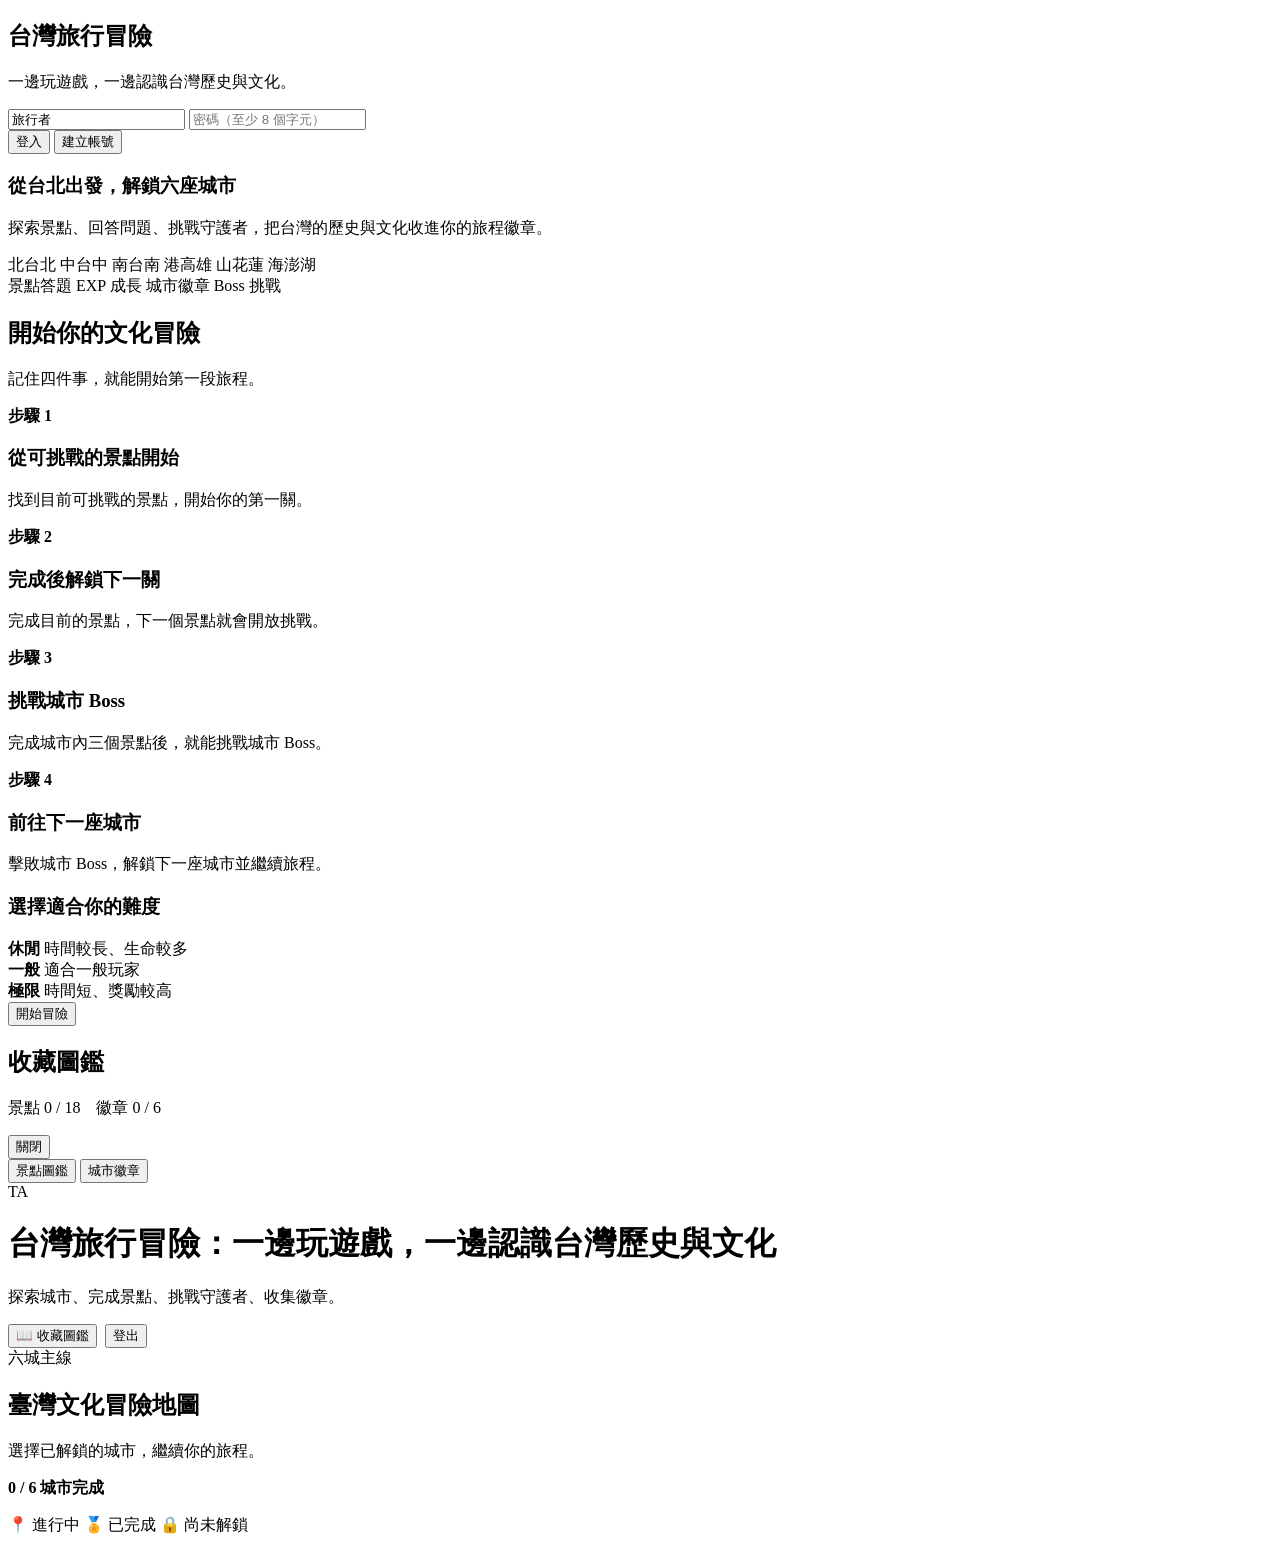
==== src/main/resources/static/index.html @ e1ce524d "新增澎湖三景點神秘挑戰與旅程結局" ====
<!doctype html>
<html lang="zh-Hant">
<head>
  <meta charset="utf-8" />
  <meta name="viewport" content="width=device-width, initial-scale=1" />
  <title>台灣旅行冒險：一邊玩遊戲，一邊認識台灣歷史與文化</title>
  <link rel="stylesheet" href="/css/base.css" />
  <link rel="stylesheet" href="/css/game.css" />
  <link rel="stylesheet" href="/css/components.css" />
</head>
<body>
  <div id="login" class="login">
    <div class="login-shell">
    <form class="login-card" id="loginForm">
      <h2>台灣旅行冒險</h2>
      <p>一邊玩遊戲，一邊認識台灣歷史與文化。</p>
      <input id="nameInput" minlength="3" maxlength="20" autocomplete="username" placeholder="玩家名稱" value="旅行者" />
      <input id="passwordInput" type="password" minlength="8" maxlength="72" autocomplete="current-password" placeholder="密碼（至少 8 個字元）" />
      <div class="error" id="loginError"></div>
      <button class="btn full" type="submit">登入</button>
      <button class="btn ghost full" id="registerBtn" type="button">建立帳號</button>
    </form>
    <aside class="login-banner" aria-label="台灣旅行冒險預覽">
      <div>
        <h3>從台北出發，解鎖六座城市</h3>
        <p>探索景點、回答問題、挑戰守護者，把台灣的歷史與文化收進你的旅程徽章。</p>
      </div>
      <div class="route-map" aria-hidden="true">
        <span class="route-node"><span class="route-dot">北</span>台北</span>
        <span class="route-node"><span class="route-dot">中</span>台中</span>
        <span class="route-node"><span class="route-dot">南</span>台南</span>
        <span class="route-node"><span class="route-dot">港</span>高雄</span>
        <span class="route-node"><span class="route-dot">山</span>花蓮</span>
        <span class="route-node"><span class="route-dot">海</span>澎湖</span>
      </div>
      <div class="login-tags" aria-hidden="true">
        <span class="login-tag">景點答題</span>
        <span class="login-tag">EXP 成長</span>
        <span class="login-tag">城市徽章</span>
        <span class="login-tag">Boss 挑戰</span>
      </div>
    </aside>
    </div>
  </div>

  <div id="tutorial" class="tutorial hidden" role="dialog" aria-modal="true" aria-labelledby="tutorialTitle">
    <div class="tutorial-card">
      <h2 id="tutorialTitle">開始你的文化冒險</h2>
      <p>記住四件事，就能開始第一段旅程。</p>
      <div class="tutorial-steps">
        <article class="tutorial-step">
          <strong>步驟 1</strong>
          <h3>從可挑戰的景點開始</h3>
          <p>找到目前可挑戰的景點，開始你的第一關。</p>
        </article>
        <article class="tutorial-step">
          <strong>步驟 2</strong>
          <h3>完成後解鎖下一關</h3>
          <p>完成目前的景點，下一個景點就會開放挑戰。</p>
        </article>
        <article class="tutorial-step">
          <strong>步驟 3</strong>
          <h3>挑戰城市 Boss</h3>
          <p>完成城市內三個景點後，就能挑戰城市 Boss。</p>
        </article>
        <article class="tutorial-step">
          <strong>步驟 4</strong>
          <h3>前往下一座城市</h3>
          <p>擊敗城市 Boss，解鎖下一座城市並繼續旅程。</p>
        </article>
      </div>
      <section class="tutorial-difficulties" aria-labelledby="tutorialDifficultyTitle">
        <h3 id="tutorialDifficultyTitle">選擇適合你的難度</h3>
        <div class="tutorial-difficulty-list">
          <div class="tutorial-difficulty">
            <strong>休閒</strong>
            <span>時間較長、生命較多</span>
          </div>
          <div class="tutorial-difficulty">
            <strong>一般</strong>
            <span>適合一般玩家</span>
          </div>
          <div class="tutorial-difficulty">
            <strong>極限</strong>
            <span>時間短、獎勵較高</span>
          </div>
        </div>
      </section>
      <button class="btn full" id="startAdventureBtn" type="button">開始冒險</button>
    </div>
  </div>

  <div id="resultModal" class="result-modal hidden" role="dialog" aria-modal="true" aria-live="polite">
    <div class="result-card" id="resultCard"></div>
  </div>

  <div id="finalEnding" class="final-ending hidden" role="dialog" aria-modal="true" aria-live="polite">
    <div class="final-card" id="finalEndingCard"></div>
  </div>

  <div id="collectionOverlay" class="collection-overlay hidden" role="dialog" aria-modal="true" aria-labelledby="collectionTitle">
    <div class="collection-panel">
      <div class="section-head">
        <div>
          <h2 id="collectionTitle">收藏圖鑑</h2>
          <p class="city-copy" id="collectionProgress">景點 0 / 18　徽章 0 / 6</p>
        </div>
        <button class="btn ghost" type="button" id="closeCollectionBtn">關閉</button>
      </div>
      <div class="collection-tabs">
        <button class="collection-tab active" type="button" data-collection-tab="landmarks">景點圖鑑</button>
        <button class="collection-tab" type="button" data-collection-tab="badges">城市徽章</button>
      </div>
      <div class="collection-layout">
        <div class="collection-grid" id="collectionGrid"></div>
        <div class="collection-detail" id="collectionDetail"></div>
      </div>
    </div>
  </div>

  <main class="app">
    <header class="topbar">
      <div class="brand">
        <div class="brand-mark">TA</div>
        <div>
          <h1>台灣旅行冒險：一邊玩遊戲，一邊認識台灣歷史與文化</h1>
          <p>探索城市、完成景點、挑戰守護者、收集徽章。</p>
        </div>
      </div>
      <div style="display:flex; gap:8px; flex-wrap:wrap">
        <button class="btn ghost" type="button" id="openCollectionBtn">📖 收藏圖鑑</button>
        <button class="btn ghost" type="button" id="logoutBtn">登出</button>
      </div>
    </header>

    <div class="home-grid">
      <div class="main-stack">
        <section id="player-summary"></section>
        <section id="journey-progress"></section>

        <section id="taiwan-map-view" class="taiwan-map-view" aria-labelledby="taiwanMapTitle">
          <div class="taiwan-map-header">
            <div>
              <span class="taiwan-map-eyebrow">六城主線</span>
              <h2 id="taiwanMapTitle">臺灣文化冒險地圖</h2>
              <p>選擇已解鎖的城市，繼續你的旅程。</p>
            </div>
            <strong id="taiwan-map-summary">0 / 6 城市完成</strong>
          </div>
          <div id="taiwan-map" class="taiwan-map">
            <div class="taiwan-map-shape" aria-hidden="true"></div>
            <div id="taiwan-city-nodes" class="taiwan-city-nodes"></div>
          </div>
          <p id="taiwan-map-message" class="taiwan-map-message" role="status" aria-live="polite"></p>
          <button class="btn ghost" id="reviewJourneyEndingBtn" type="button" hidden>
            再次觀看旅程結局
          </button>
          <div class="taiwan-map-legend" aria-label="城市狀態圖例">
            <span>📍 進行中</span>
            <span>🏅 已完成</span>
            <span>🔒 尚未解鎖</span>
          </div>
        </section>

        <section id="city-stage-view" class="city-stage-view" hidden>
          <button type="button" id="back-to-taiwan-map" class="btn ghost back-map-button">
            ← 返回臺灣地圖
          </button>
          <section id="exploration-mission"></section>
          <section id="image-recognition"></section>
          <section id="puzzle-challenge"></section>
          <section id="city-detail"></section>
        </section>

        <section id="daily-missions"></section>
        <section id="achievements"></section>
      </div>
    </div>
  </main>

  <script defer src="/js/state.js"></script>
  <script defer src="/js/api.js"></script>
  <script defer src="/js/auth.js"></script>
  <script defer src="/js/exploration.js"></script>
  <script defer src="/js/image-recognition.js"></script>
  <script defer src="/js/puzzle.js"></script>
  <script defer src="/js/journey.js"></script>
  <script defer src="/js/map.js"></script>
  <script defer src="/js/quiz.js"></script>
  <script defer src="/js/boss.js"></script>
  <script defer src="/js/missions.js"></script>
  <script defer src="/js/collection.js"></script>
  <script defer src="/js/app.js"></script>
</body>
</html>
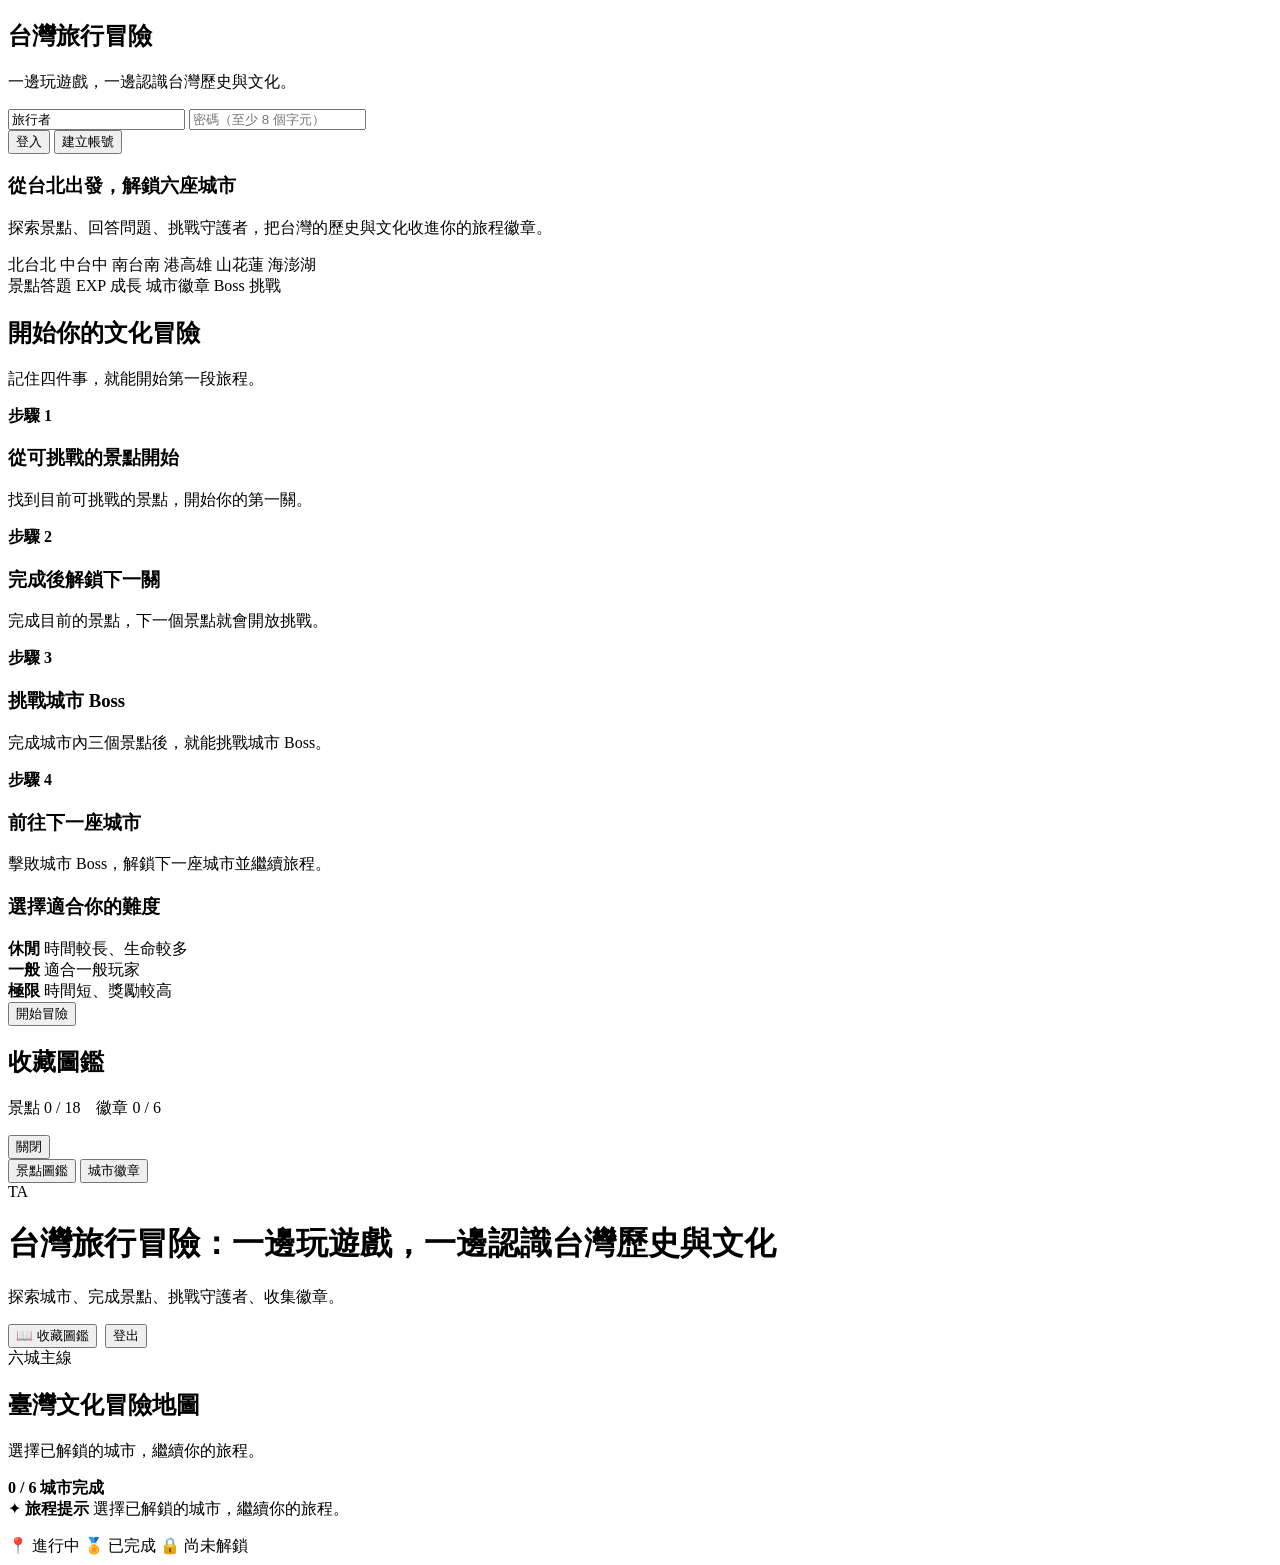
==== commit fde61c13: "升級六城主線冒險地圖視覺" ====
--- a/src/main/resources/static/index.html
+++ b/src/main/resources/static/index.html
@@ -147,10 +147,16 @@
             </div>
             <strong id="taiwan-map-summary">0 / 6 城市完成</strong>
           </div>
-          <div id="taiwan-map" class="taiwan-map">
-            <div class="taiwan-map-shape" aria-hidden="true"></div>
+          <div id="taiwan-map" class="taiwan-map" aria-label="臺灣六城冒險路線">
             <div id="taiwan-city-nodes" class="taiwan-city-nodes"></div>
           </div>
+          <aside class="taiwan-map-tip" aria-label="旅程提示">
+            <span class="taiwan-map-tip__icon" aria-hidden="true">✦</span>
+            <span>
+              <strong>旅程提示</strong>
+              選擇已解鎖的城市，繼續你的旅程。
+            </span>
+          </aside>
           <p id="taiwan-map-message" class="taiwan-map-message" role="status" aria-live="polite"></p>
           <button class="btn ghost" id="reviewJourneyEndingBtn" type="button" hidden>
             再次觀看旅程結局
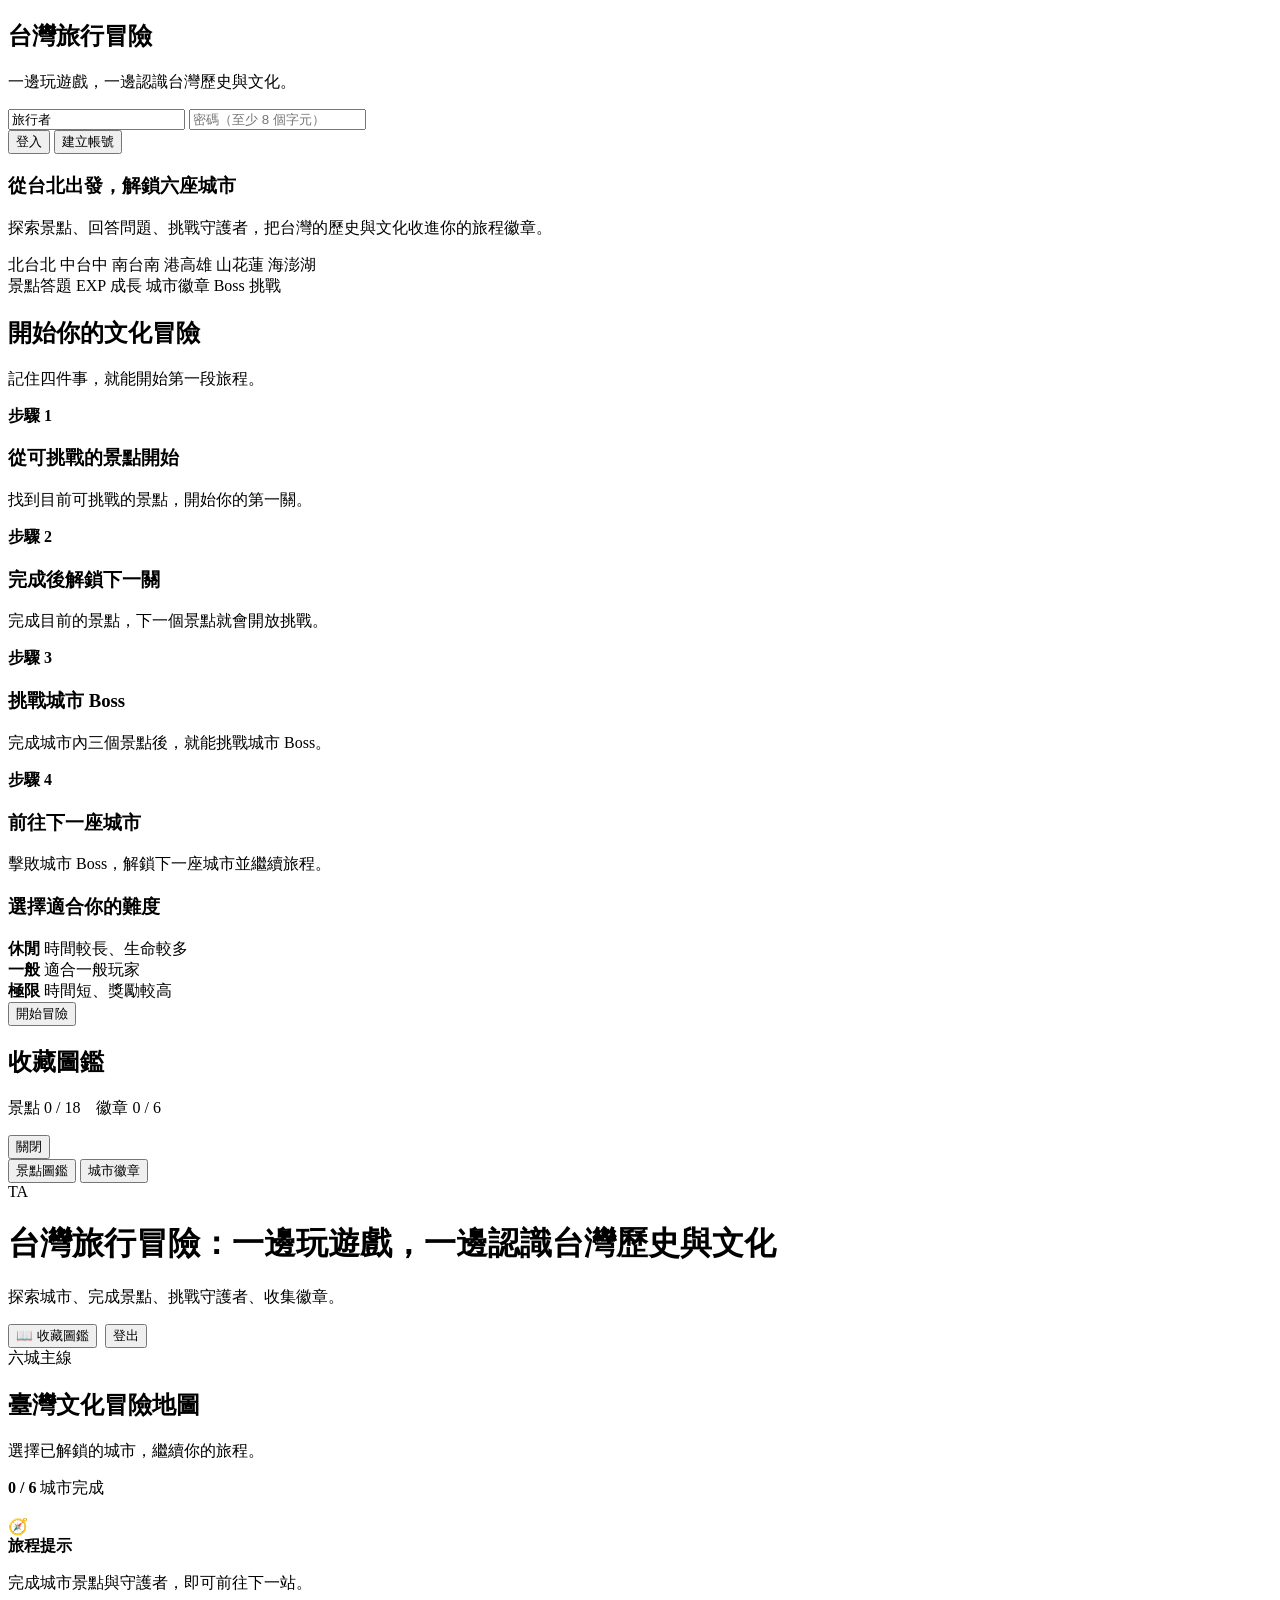
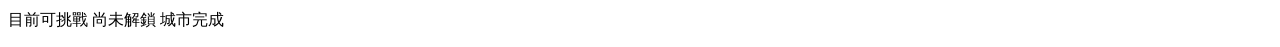
==== commit 938aeb43: "重製台灣六城主地圖" ====
--- a/src/main/resources/static/index.html
+++ b/src/main/resources/static/index.html
@@ -138,33 +138,61 @@
         <section id="player-summary"></section>
         <section id="journey-progress"></section>
 
-        <section id="taiwan-map-view" class="taiwan-map-view" aria-labelledby="taiwanMapTitle">
-          <div class="taiwan-map-header">
+        <section id="taiwan-map-view" class="world-map" aria-labelledby="worldMapTitle">
+          <header class="world-map__header">
             <div>
-              <span class="taiwan-map-eyebrow">六城主線</span>
-              <h2 id="taiwanMapTitle">臺灣文化冒險地圖</h2>
+              <span class="world-map__eyebrow">六城主線</span>
+              <h2 id="worldMapTitle">臺灣文化冒險地圖</h2>
               <p>選擇已解鎖的城市，繼續你的旅程。</p>
             </div>
-            <strong id="taiwan-map-summary">0 / 6 城市完成</strong>
-          </div>
-          <div id="taiwan-map" class="taiwan-map" aria-label="臺灣六城冒險路線">
-            <div id="taiwan-city-nodes" class="taiwan-city-nodes"></div>
-          </div>
-          <aside class="taiwan-map-tip" aria-label="旅程提示">
-            <span class="taiwan-map-tip__icon" aria-hidden="true">✦</span>
-            <span>
-              <strong>旅程提示</strong>
-              選擇已解鎖的城市，繼續你的旅程。
-            </span>
-          </aside>
-          <p id="taiwan-map-message" class="taiwan-map-message" role="status" aria-live="polite"></p>
-          <button class="btn ghost" id="reviewJourneyEndingBtn" type="button" hidden>
-            再次觀看旅程結局
-          </button>
-          <div class="taiwan-map-legend" aria-label="城市狀態圖例">
-            <span>📍 進行中</span>
-            <span>🏅 已完成</span>
-            <span>🔒 尚未解鎖</span>
+            <div class="world-map__progress" aria-live="polite">
+              <strong id="taiwan-map-summary">0 / 6</strong>
+              <span>城市完成</span>
+            </div>
+          </header>
+
+          <div class="world-map__body">
+            <div id="world-map-stage" class="world-map__stage" aria-label="臺灣六城冒險路線">
+              <img
+                class="world-map__island"
+                src="/images/map/taiwan-island-adventure.png"
+                alt=""
+                aria-hidden="true"
+              />
+              <div id="world-map-route" class="world-map__route" aria-hidden="true"></div>
+              <div id="world-city-nodes" class="world-map__desktop-cities"></div>
+              <div id="traveler-marker" class="traveler-marker" hidden>
+                <img src="/images/map/traveler-marker.png" alt="" />
+                <span>你在這裡</span>
+              </div>
+            </div>
+
+            <div
+              id="world-mobile-cities"
+              class="world-map__mobile-cities"
+              aria-label="六城列表"
+            ></div>
+
+            <aside class="world-map__tip">
+              <span class="world-map__tip-icon" aria-hidden="true">🧭</span>
+              <div>
+                <strong>旅程提示</strong>
+                <p>完成城市景點與守護者，即可前往下一站。</p>
+              </div>
+            </aside>
+
+            <div class="world-map__footer">
+              <div class="world-map__legend" aria-label="城市狀態圖例">
+                <span><i class="legend-dot legend-dot--available"></i>目前可挑戰</span>
+                <span><i class="legend-dot legend-dot--locked"></i>尚未解鎖</span>
+                <span><i class="legend-dot legend-dot--completed"></i>城市完成</span>
+              </div>
+              <button class="btn ghost" id="reviewJourneyEndingBtn" type="button" hidden>
+                再次觀看旅程結局
+              </button>
+            </div>
+
+            <p id="taiwan-map-message" class="world-map__message" role="status" aria-live="polite"></p>
           </div>
         </section>
 
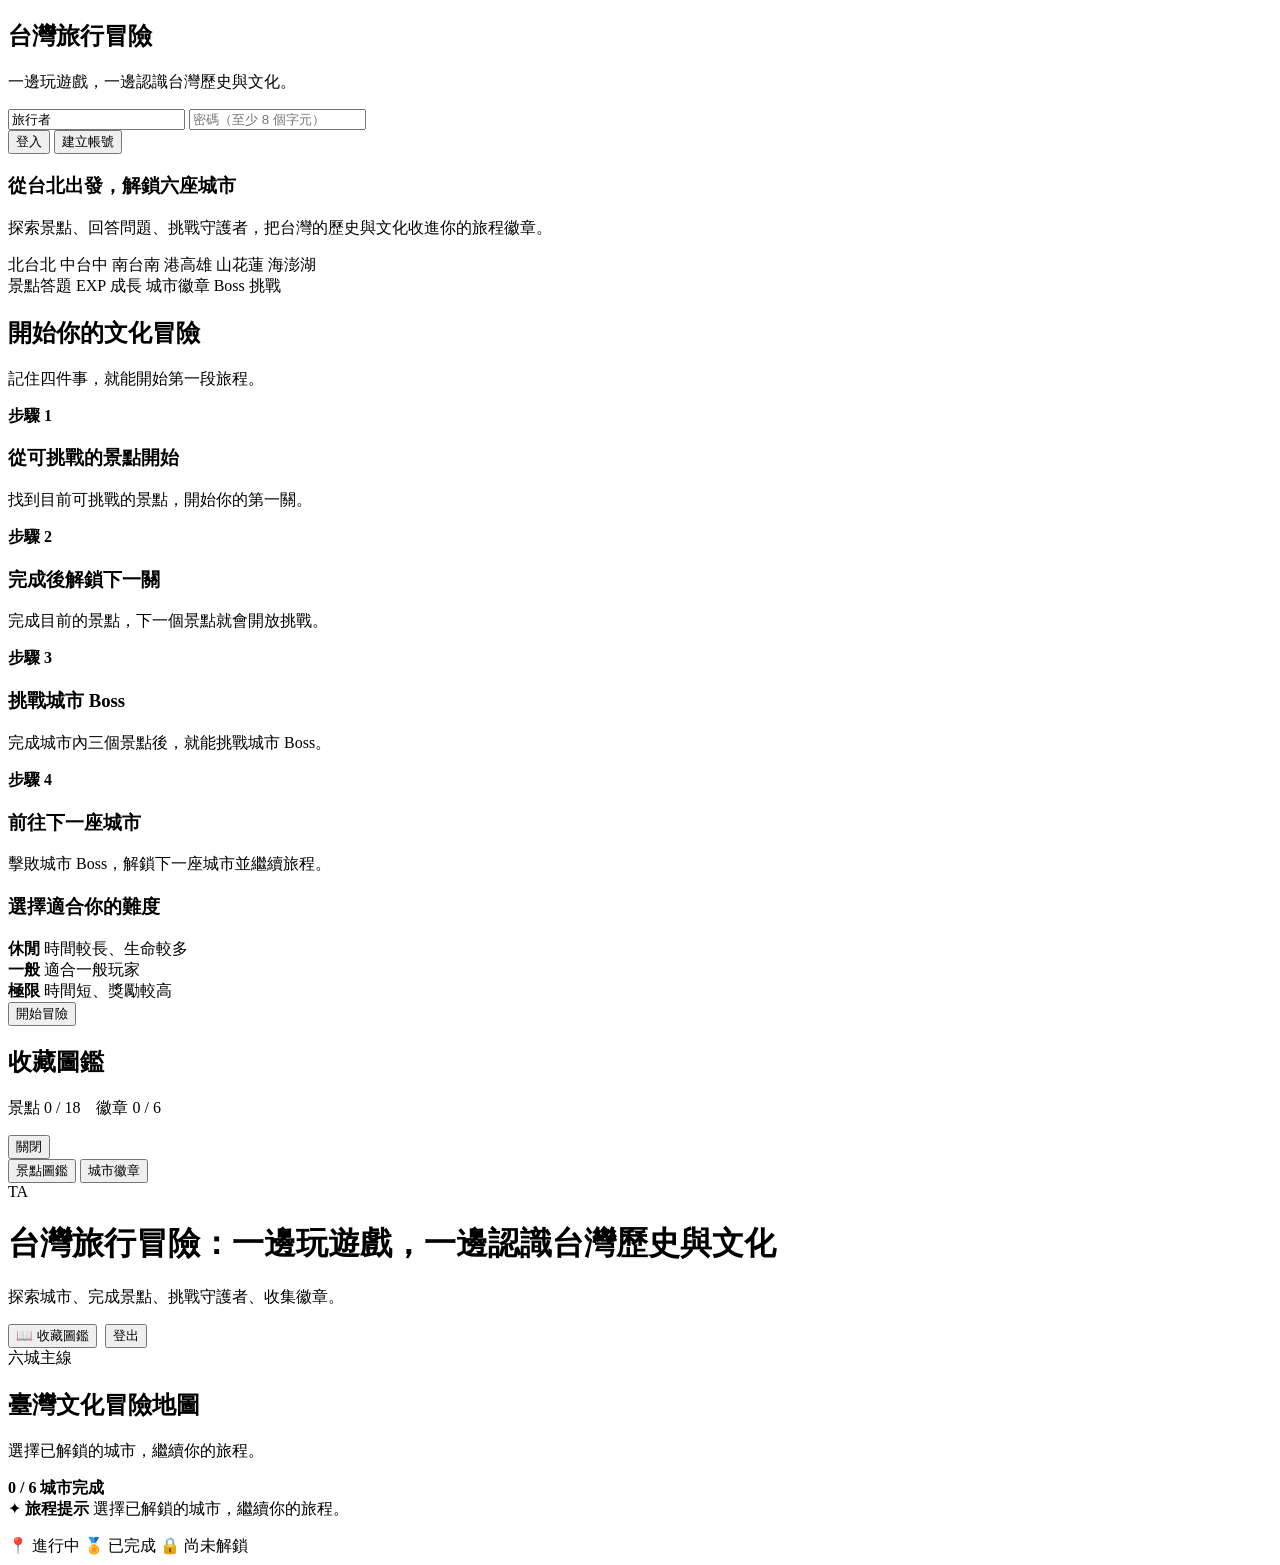
==== commit dc1e4236: "Merge fde61c13e1e7899f9a9a2d640d317475e6c806c5 into a73dbdef1164b7ee5445ee67394d731b787c8fbd" ====
--- a/src/main/resources/static/index.html
+++ b/src/main/resources/static/index.html
@@ -138,61 +138,33 @@
         <section id="player-summary"></section>
         <section id="journey-progress"></section>
 
-        <section id="taiwan-map-view" class="world-map" aria-labelledby="worldMapTitle">
-          <header class="world-map__header">
+        <section id="taiwan-map-view" class="taiwan-map-view" aria-labelledby="taiwanMapTitle">
+          <div class="taiwan-map-header">
             <div>
-              <span class="world-map__eyebrow">六城主線</span>
-              <h2 id="worldMapTitle">臺灣文化冒險地圖</h2>
+              <span class="taiwan-map-eyebrow">六城主線</span>
+              <h2 id="taiwanMapTitle">臺灣文化冒險地圖</h2>
               <p>選擇已解鎖的城市，繼續你的旅程。</p>
             </div>
-            <div class="world-map__progress" aria-live="polite">
-              <strong id="taiwan-map-summary">0 / 6</strong>
-              <span>城市完成</span>
-            </div>
-          </header>
-
-          <div class="world-map__body">
-            <div id="world-map-stage" class="world-map__stage" aria-label="臺灣六城冒險路線">
-              <img
-                class="world-map__island"
-                src="/images/map/taiwan-island-adventure.png"
-                alt=""
-                aria-hidden="true"
-              />
-              <div id="world-map-route" class="world-map__route" aria-hidden="true"></div>
-              <div id="world-city-nodes" class="world-map__desktop-cities"></div>
-              <div id="traveler-marker" class="traveler-marker" hidden>
-                <img src="/images/map/traveler-marker.png" alt="" />
-                <span>你在這裡</span>
-              </div>
-            </div>
-
-            <div
-              id="world-mobile-cities"
-              class="world-map__mobile-cities"
-              aria-label="六城列表"
-            ></div>
-
-            <aside class="world-map__tip">
-              <span class="world-map__tip-icon" aria-hidden="true">🧭</span>
-              <div>
-                <strong>旅程提示</strong>
-                <p>完成城市景點與守護者，即可前往下一站。</p>
-              </div>
-            </aside>
-
-            <div class="world-map__footer">
-              <div class="world-map__legend" aria-label="城市狀態圖例">
-                <span><i class="legend-dot legend-dot--available"></i>目前可挑戰</span>
-                <span><i class="legend-dot legend-dot--locked"></i>尚未解鎖</span>
-                <span><i class="legend-dot legend-dot--completed"></i>城市完成</span>
-              </div>
-              <button class="btn ghost" id="reviewJourneyEndingBtn" type="button" hidden>
-                再次觀看旅程結局
-              </button>
-            </div>
-
-            <p id="taiwan-map-message" class="world-map__message" role="status" aria-live="polite"></p>
+            <strong id="taiwan-map-summary">0 / 6 城市完成</strong>
+          </div>
+          <div id="taiwan-map" class="taiwan-map" aria-label="臺灣六城冒險路線">
+            <div id="taiwan-city-nodes" class="taiwan-city-nodes"></div>
+          </div>
+          <aside class="taiwan-map-tip" aria-label="旅程提示">
+            <span class="taiwan-map-tip__icon" aria-hidden="true">✦</span>
+            <span>
+              <strong>旅程提示</strong>
+              選擇已解鎖的城市，繼續你的旅程。
+            </span>
+          </aside>
+          <p id="taiwan-map-message" class="taiwan-map-message" role="status" aria-live="polite"></p>
+          <button class="btn ghost" id="reviewJourneyEndingBtn" type="button" hidden>
+            再次觀看旅程結局
+          </button>
+          <div class="taiwan-map-legend" aria-label="城市狀態圖例">
+            <span>📍 進行中</span>
+            <span>🏅 已完成</span>
+            <span>🔒 尚未解鎖</span>
           </div>
         </section>
 
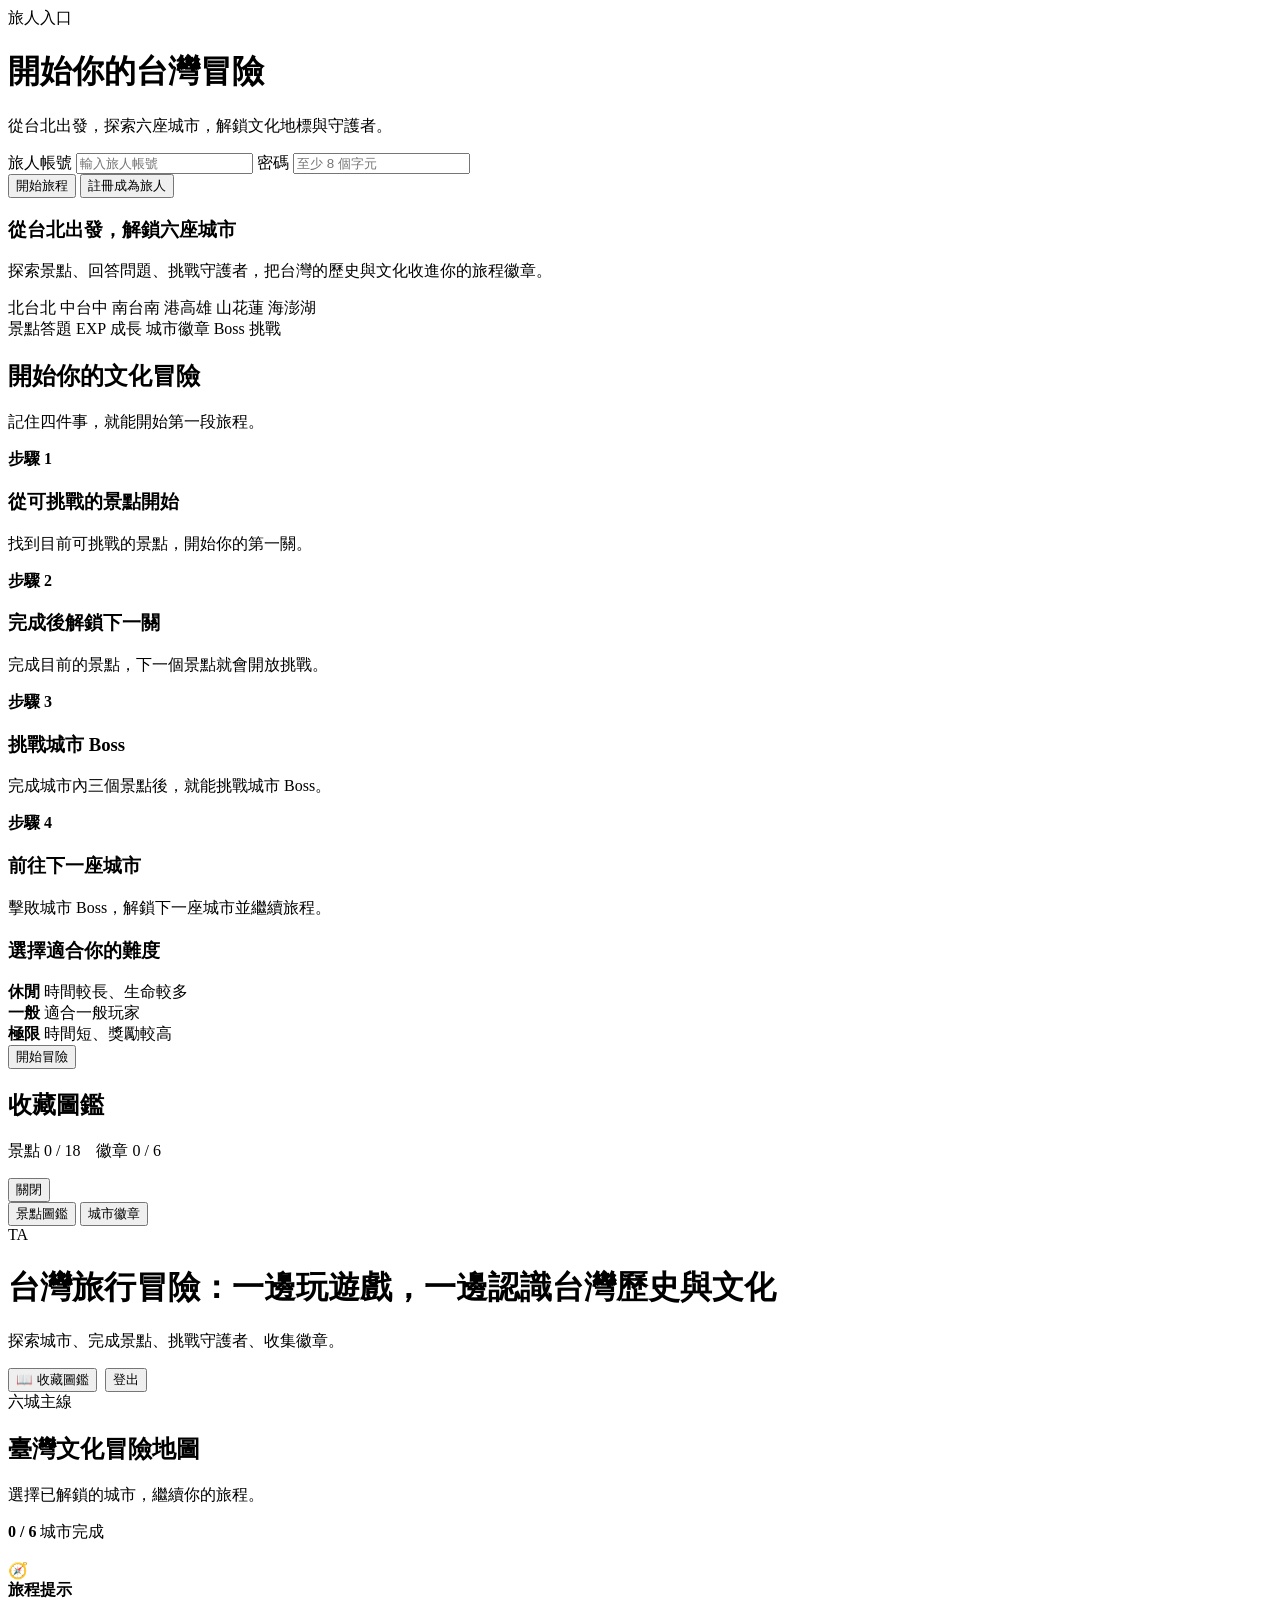
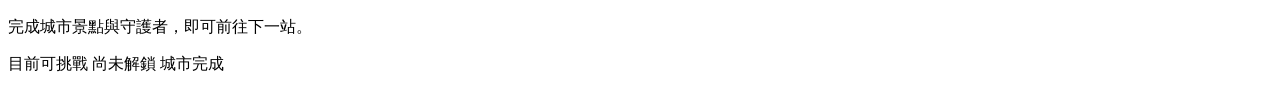
==== commit 0fb8f1d6: "優化旅人登入畫面" ====
--- a/src/main/resources/static/index.html
+++ b/src/main/resources/static/index.html
@@ -11,15 +11,53 @@
 <body>
   <div id="login" class="login">
     <div class="login-shell">
-    <form class="login-card" id="loginForm">
-      <h2>台灣旅行冒險</h2>
-      <p>一邊玩遊戲，一邊認識台灣歷史與文化。</p>
-      <input id="nameInput" minlength="3" maxlength="20" autocomplete="username" placeholder="玩家名稱" value="旅行者" />
-      <input id="passwordInput" type="password" minlength="8" maxlength="72" autocomplete="current-password" placeholder="密碼（至少 8 個字元）" />
-      <div class="error" id="loginError"></div>
-      <button class="btn full" type="submit">登入</button>
-      <button class="btn ghost full" id="registerBtn" type="button">建立帳號</button>
-    </form>
+    <div class="login-card">
+      <div class="login-card__brand">
+        <span class="login-card__eyebrow">旅人入口</span>
+        <h1>開始你的台灣冒險</h1>
+        <p>從台北出發，探索六座城市，解鎖文化地標與守護者。</p>
+      </div>
+
+      <form id="login-form" class="login-form">
+        <label for="login-username">旅人帳號</label>
+        <input
+          id="login-username"
+          name="username"
+          type="text"
+          placeholder="輸入旅人帳號"
+          autocomplete="username"
+          minlength="3"
+          maxlength="20"
+          required
+        />
+
+        <label for="login-password">密碼</label>
+        <input
+          id="login-password"
+          name="password"
+          type="password"
+          placeholder="至少 8 個字元"
+          autocomplete="current-password"
+          minlength="8"
+          maxlength="72"
+          required
+        />
+
+        <div class="error" id="login-error" role="alert" aria-live="polite"></div>
+
+        <button type="submit" class="login-primary-button">
+          開始旅程
+        </button>
+
+        <button
+          type="button"
+          id="show-register-button"
+          class="login-secondary-button"
+        >
+          註冊成為旅人
+        </button>
+      </form>
+    </div>
     <aside class="login-banner" aria-label="台灣旅行冒險預覽">
       <div>
         <h3>從台北出發，解鎖六座城市</h3>
@@ -138,33 +176,61 @@
         <section id="player-summary"></section>
         <section id="journey-progress"></section>
 
-        <section id="taiwan-map-view" class="taiwan-map-view" aria-labelledby="taiwanMapTitle">
-          <div class="taiwan-map-header">
+        <section id="taiwan-map-view" class="world-map" aria-labelledby="worldMapTitle">
+          <header class="world-map__header">
             <div>
-              <span class="taiwan-map-eyebrow">六城主線</span>
-              <h2 id="taiwanMapTitle">臺灣文化冒險地圖</h2>
+              <span class="world-map__eyebrow">六城主線</span>
+              <h2 id="worldMapTitle">臺灣文化冒險地圖</h2>
               <p>選擇已解鎖的城市，繼續你的旅程。</p>
             </div>
-            <strong id="taiwan-map-summary">0 / 6 城市完成</strong>
-          </div>
-          <div id="taiwan-map" class="taiwan-map" aria-label="臺灣六城冒險路線">
-            <div id="taiwan-city-nodes" class="taiwan-city-nodes"></div>
-          </div>
-          <aside class="taiwan-map-tip" aria-label="旅程提示">
-            <span class="taiwan-map-tip__icon" aria-hidden="true">✦</span>
-            <span>
-              <strong>旅程提示</strong>
-              選擇已解鎖的城市，繼續你的旅程。
-            </span>
-          </aside>
-          <p id="taiwan-map-message" class="taiwan-map-message" role="status" aria-live="polite"></p>
-          <button class="btn ghost" id="reviewJourneyEndingBtn" type="button" hidden>
-            再次觀看旅程結局
-          </button>
-          <div class="taiwan-map-legend" aria-label="城市狀態圖例">
-            <span>📍 進行中</span>
-            <span>🏅 已完成</span>
-            <span>🔒 尚未解鎖</span>
+            <div class="world-map__progress" aria-live="polite">
+              <strong id="taiwan-map-summary">0 / 6</strong>
+              <span>城市完成</span>
+            </div>
+          </header>
+
+          <div class="world-map__body">
+            <div id="world-map-stage" class="world-map__stage" aria-label="臺灣六城冒險路線">
+              <img
+                class="world-map__island"
+                src="/images/map/taiwan-island-adventure.png"
+                alt=""
+                aria-hidden="true"
+              />
+              <div id="world-map-route" class="world-map__route" aria-hidden="true"></div>
+              <div id="world-city-nodes" class="world-map__desktop-cities"></div>
+              <div id="traveler-marker" class="traveler-marker" hidden>
+                <img src="/images/map/traveler-marker.png" alt="" />
+                <span>你在這裡</span>
+              </div>
+            </div>
+
+            <div
+              id="world-mobile-cities"
+              class="world-map__mobile-cities"
+              aria-label="六城列表"
+            ></div>
+
+            <aside class="world-map__tip">
+              <span class="world-map__tip-icon" aria-hidden="true">🧭</span>
+              <div>
+                <strong>旅程提示</strong>
+                <p>完成城市景點與守護者，即可前往下一站。</p>
+              </div>
+            </aside>
+
+            <div class="world-map__footer">
+              <div class="world-map__legend" aria-label="城市狀態圖例">
+                <span><i class="legend-dot legend-dot--available"></i>目前可挑戰</span>
+                <span><i class="legend-dot legend-dot--locked"></i>尚未解鎖</span>
+                <span><i class="legend-dot legend-dot--completed"></i>城市完成</span>
+              </div>
+              <button class="btn ghost" id="reviewJourneyEndingBtn" type="button" hidden>
+                再次觀看旅程結局
+              </button>
+            </div>
+
+            <p id="taiwan-map-message" class="world-map__message" role="status" aria-live="polite"></p>
           </div>
         </section>
 
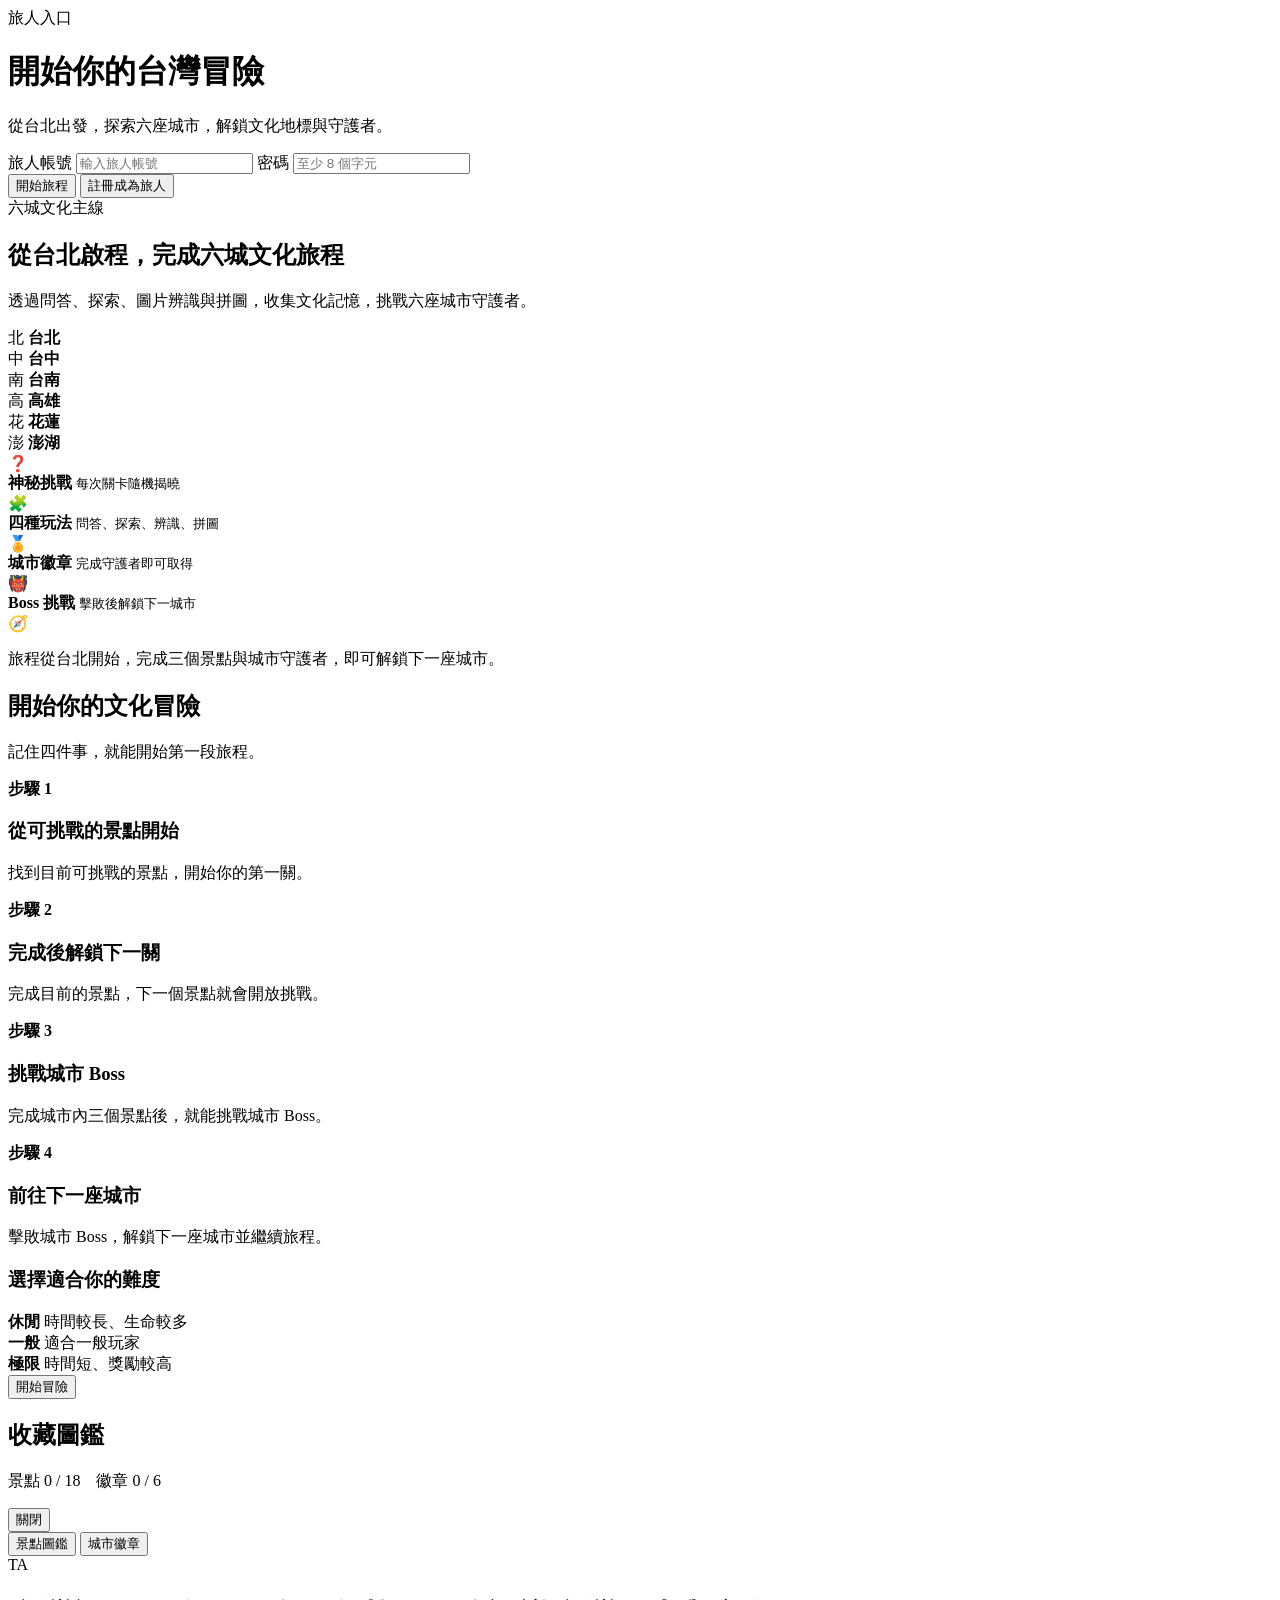
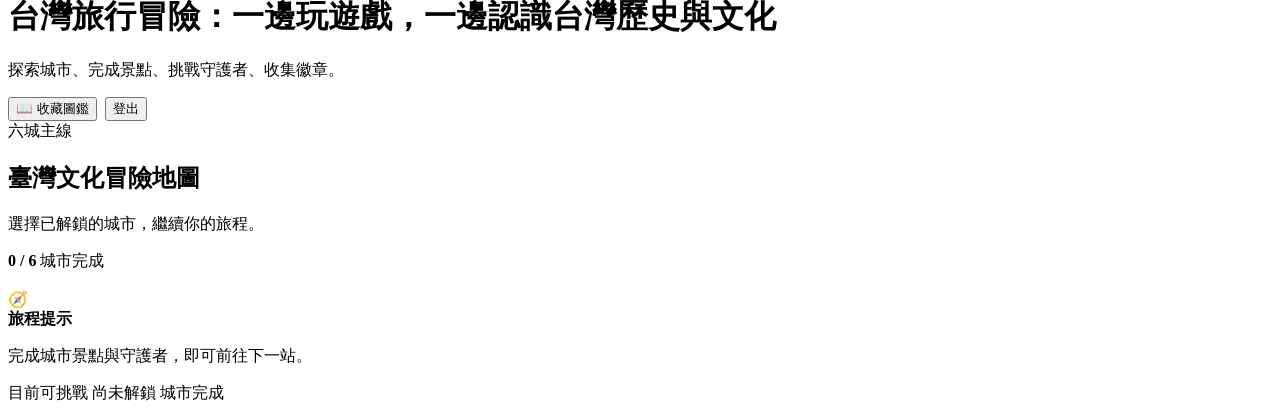
==== commit 1cd35e85: "精修六城旅程登入主視覺" ====
--- a/src/main/resources/static/index.html
+++ b/src/main/resources/static/index.html
@@ -58,24 +58,74 @@
         </button>
       </form>
     </div>
-    <aside class="login-banner" aria-label="台灣旅行冒險預覽">
-      <div>
-        <h3>從台北出發，解鎖六座城市</h3>
-        <p>探索景點、回答問題、挑戰守護者，把台灣的歷史與文化收進你的旅程徽章。</p>
-      </div>
-      <div class="route-map" aria-hidden="true">
-        <span class="route-node"><span class="route-dot">北</span>台北</span>
-        <span class="route-node"><span class="route-dot">中</span>台中</span>
-        <span class="route-node"><span class="route-dot">南</span>台南</span>
-        <span class="route-node"><span class="route-dot">港</span>高雄</span>
-        <span class="route-node"><span class="route-dot">山</span>花蓮</span>
-        <span class="route-node"><span class="route-dot">海</span>澎湖</span>
-      </div>
-      <div class="login-tags" aria-hidden="true">
-        <span class="login-tag">景點答題</span>
-        <span class="login-tag">EXP 成長</span>
-        <span class="login-tag">城市徽章</span>
-        <span class="login-tag">Boss 挑戰</span>
+    <aside class="login-showcase" aria-labelledby="login-showcase-title">
+      <header class="login-showcase__header">
+        <span class="login-showcase__eyebrow">六城文化主線</span>
+        <h2 id="login-showcase-title">從台北啟程，完成六城文化旅程</h2>
+        <p>透過問答、探索、圖片辨識與拼圖，收集文化記憶，挑戰六座城市守護者。</p>
+      </header>
+
+      <div class="login-route" aria-label="六城冒險路線">
+        <div class="login-route__city login-route__city--active">
+          <span class="login-route__icon" aria-hidden="true">北</span>
+          <strong>台北</strong>
+        </div>
+        <div class="login-route__city">
+          <span class="login-route__icon" aria-hidden="true">中</span>
+          <strong>台中</strong>
+        </div>
+        <div class="login-route__city">
+          <span class="login-route__icon" aria-hidden="true">南</span>
+          <strong>台南</strong>
+        </div>
+        <div class="login-route__city">
+          <span class="login-route__icon" aria-hidden="true">高</span>
+          <strong>高雄</strong>
+        </div>
+        <div class="login-route__city">
+          <span class="login-route__icon" aria-hidden="true">花</span>
+          <strong>花蓮</strong>
+        </div>
+        <div class="login-route__city">
+          <span class="login-route__icon" aria-hidden="true">澎</span>
+          <strong>澎湖</strong>
+        </div>
+      </div>
+
+      <div class="login-features" aria-label="旅程玩法特色">
+        <article class="login-feature">
+          <span aria-hidden="true">❓</span>
+          <div>
+            <strong>神秘挑戰</strong>
+            <small>每次關卡隨機揭曉</small>
+          </div>
+        </article>
+        <article class="login-feature">
+          <span aria-hidden="true">🧩</span>
+          <div>
+            <strong>四種玩法</strong>
+            <small>問答、探索、辨識、拼圖</small>
+          </div>
+        </article>
+        <article class="login-feature">
+          <span aria-hidden="true">🏅</span>
+          <div>
+            <strong>城市徽章</strong>
+            <small>完成守護者即可取得</small>
+          </div>
+        </article>
+        <article class="login-feature">
+          <span aria-hidden="true">👹</span>
+          <div>
+            <strong>Boss 挑戰</strong>
+            <small>擊敗後解鎖下一城市</small>
+          </div>
+        </article>
+      </div>
+
+      <div class="login-journey-tip">
+        <span aria-hidden="true">🧭</span>
+        <p>旅程從台北開始，完成三個景點與城市守護者，即可解鎖下一座城市。</p>
       </div>
     </aside>
     </div>
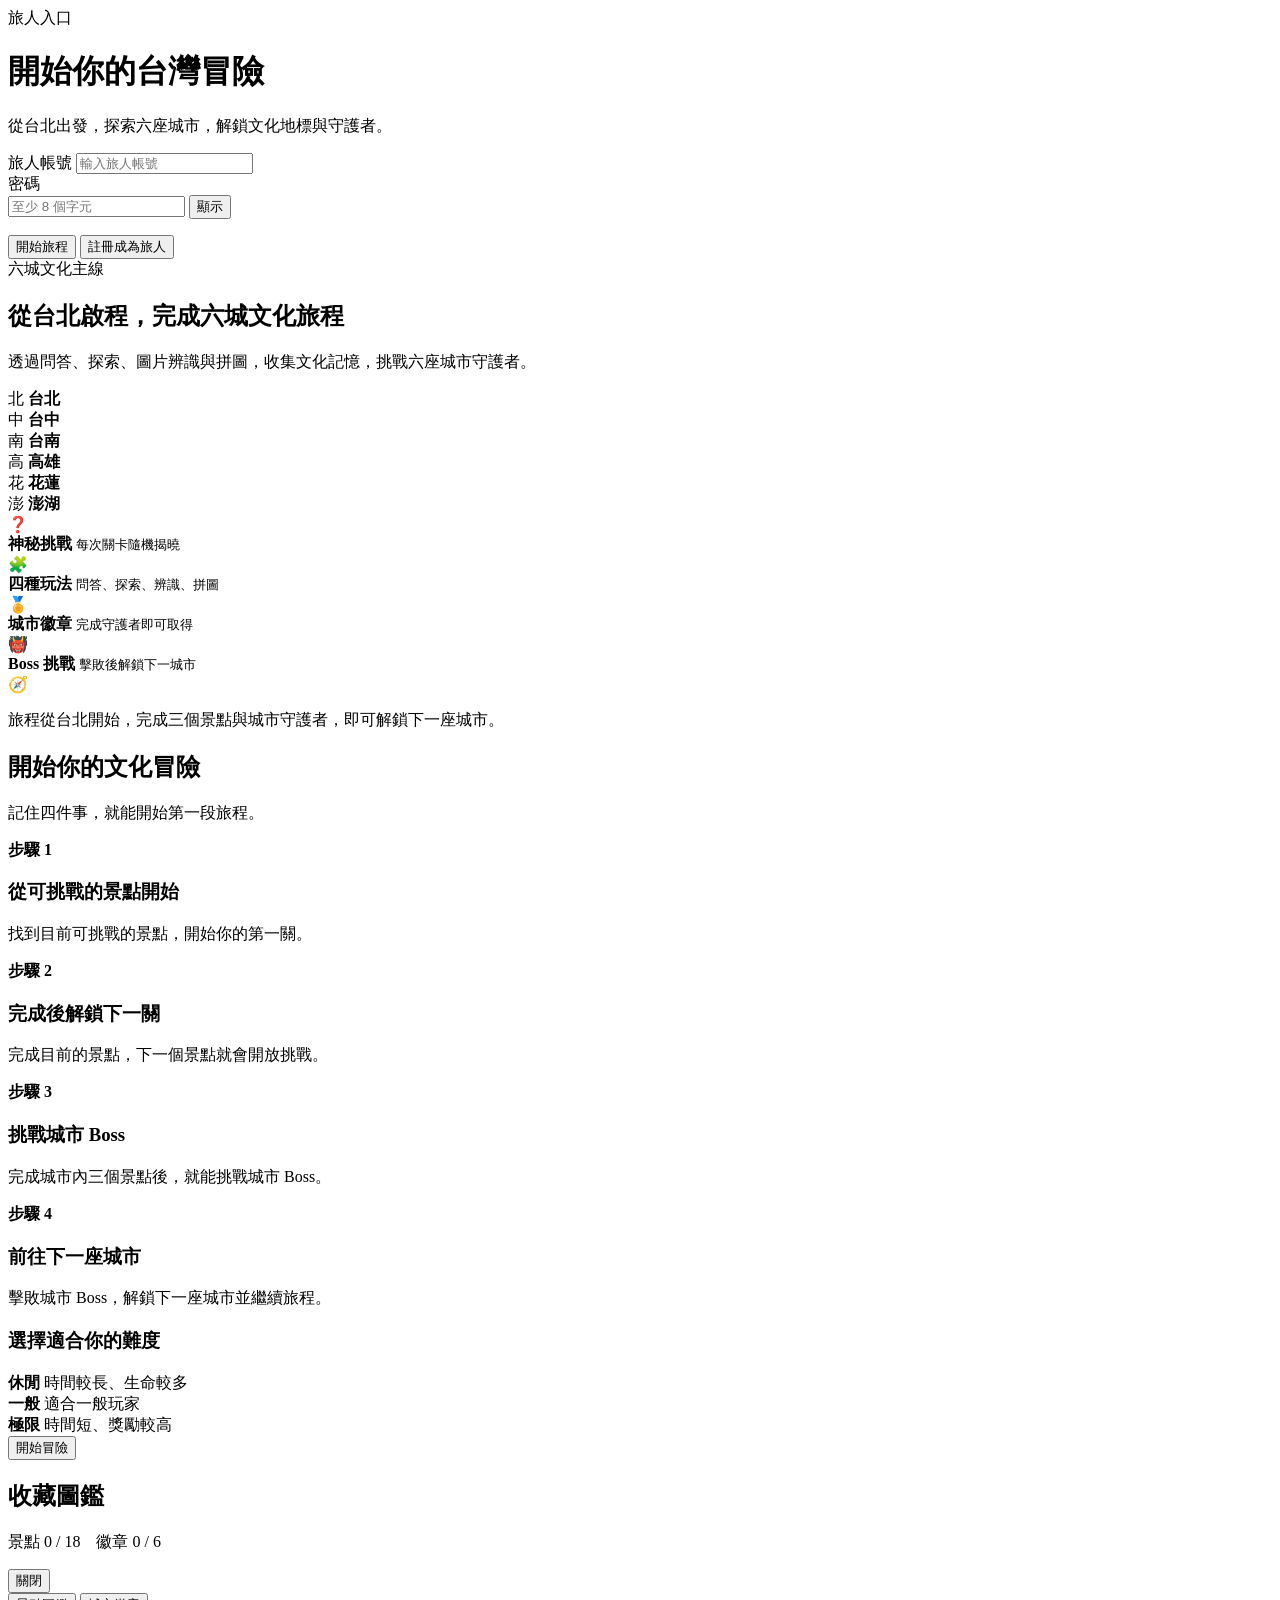
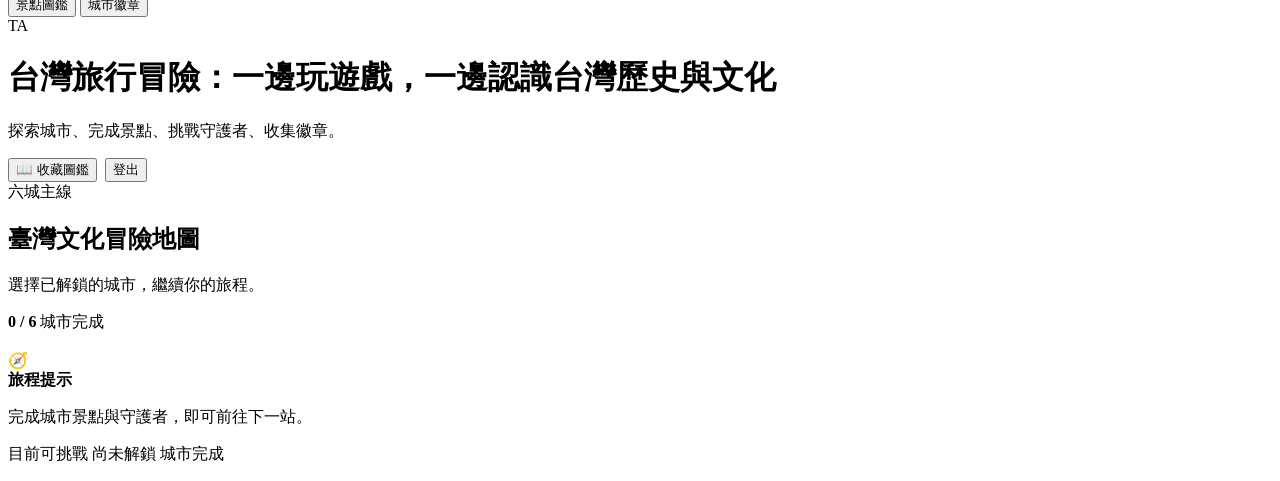
==== commit d3008cbe: "完善登入互動與錯誤回饋" ====
--- a/src/main/resources/static/index.html
+++ b/src/main/resources/static/index.html
@@ -18,34 +18,61 @@
         <p>從台北出發，探索六座城市，解鎖文化地標與守護者。</p>
       </div>
 
-      <form id="login-form" class="login-form">
-        <label for="login-username">旅人帳號</label>
-        <input
-          id="login-username"
-          name="username"
-          type="text"
-          placeholder="輸入旅人帳號"
-          autocomplete="username"
-          minlength="3"
-          maxlength="20"
-          required
-        />
-
-        <label for="login-password">密碼</label>
-        <input
-          id="login-password"
-          name="password"
-          type="password"
-          placeholder="至少 8 個字元"
-          autocomplete="current-password"
-          minlength="8"
-          maxlength="72"
-          required
-        />
-
-        <div class="error" id="login-error" role="alert" aria-live="polite"></div>
-
-        <button type="submit" class="login-primary-button">
+      <form id="login-form" class="login-form" novalidate>
+        <div class="login-field">
+          <label for="login-username">旅人帳號</label>
+          <input
+            id="login-username"
+            name="username"
+            type="text"
+            placeholder="輸入旅人帳號"
+            autocomplete="username"
+            minlength="3"
+            maxlength="20"
+            aria-describedby="login-username-error"
+            aria-invalid="false"
+            required
+          />
+          <small id="login-username-error" class="field-error"></small>
+        </div>
+
+        <div class="login-field">
+          <label for="login-password">密碼</label>
+          <div class="password-field">
+            <input
+              id="login-password"
+              name="password"
+              type="password"
+              placeholder="至少 8 個字元"
+              autocomplete="current-password"
+              minlength="8"
+              maxlength="72"
+              aria-describedby="login-password-error"
+              aria-invalid="false"
+              required
+            />
+            <button
+              type="button"
+              id="toggle-login-password"
+              class="password-field__toggle"
+              aria-label="顯示密碼"
+              aria-pressed="false"
+            >
+              顯示
+            </button>
+          </div>
+          <small id="login-password-error" class="field-error"></small>
+        </div>
+
+        <p
+          id="login-message"
+          class="login-message"
+          role="alert"
+          aria-live="polite"
+          aria-atomic="true"
+        ></p>
+
+        <button id="login-submit" type="submit" class="login-primary-button">
           開始旅程
         </button>
 
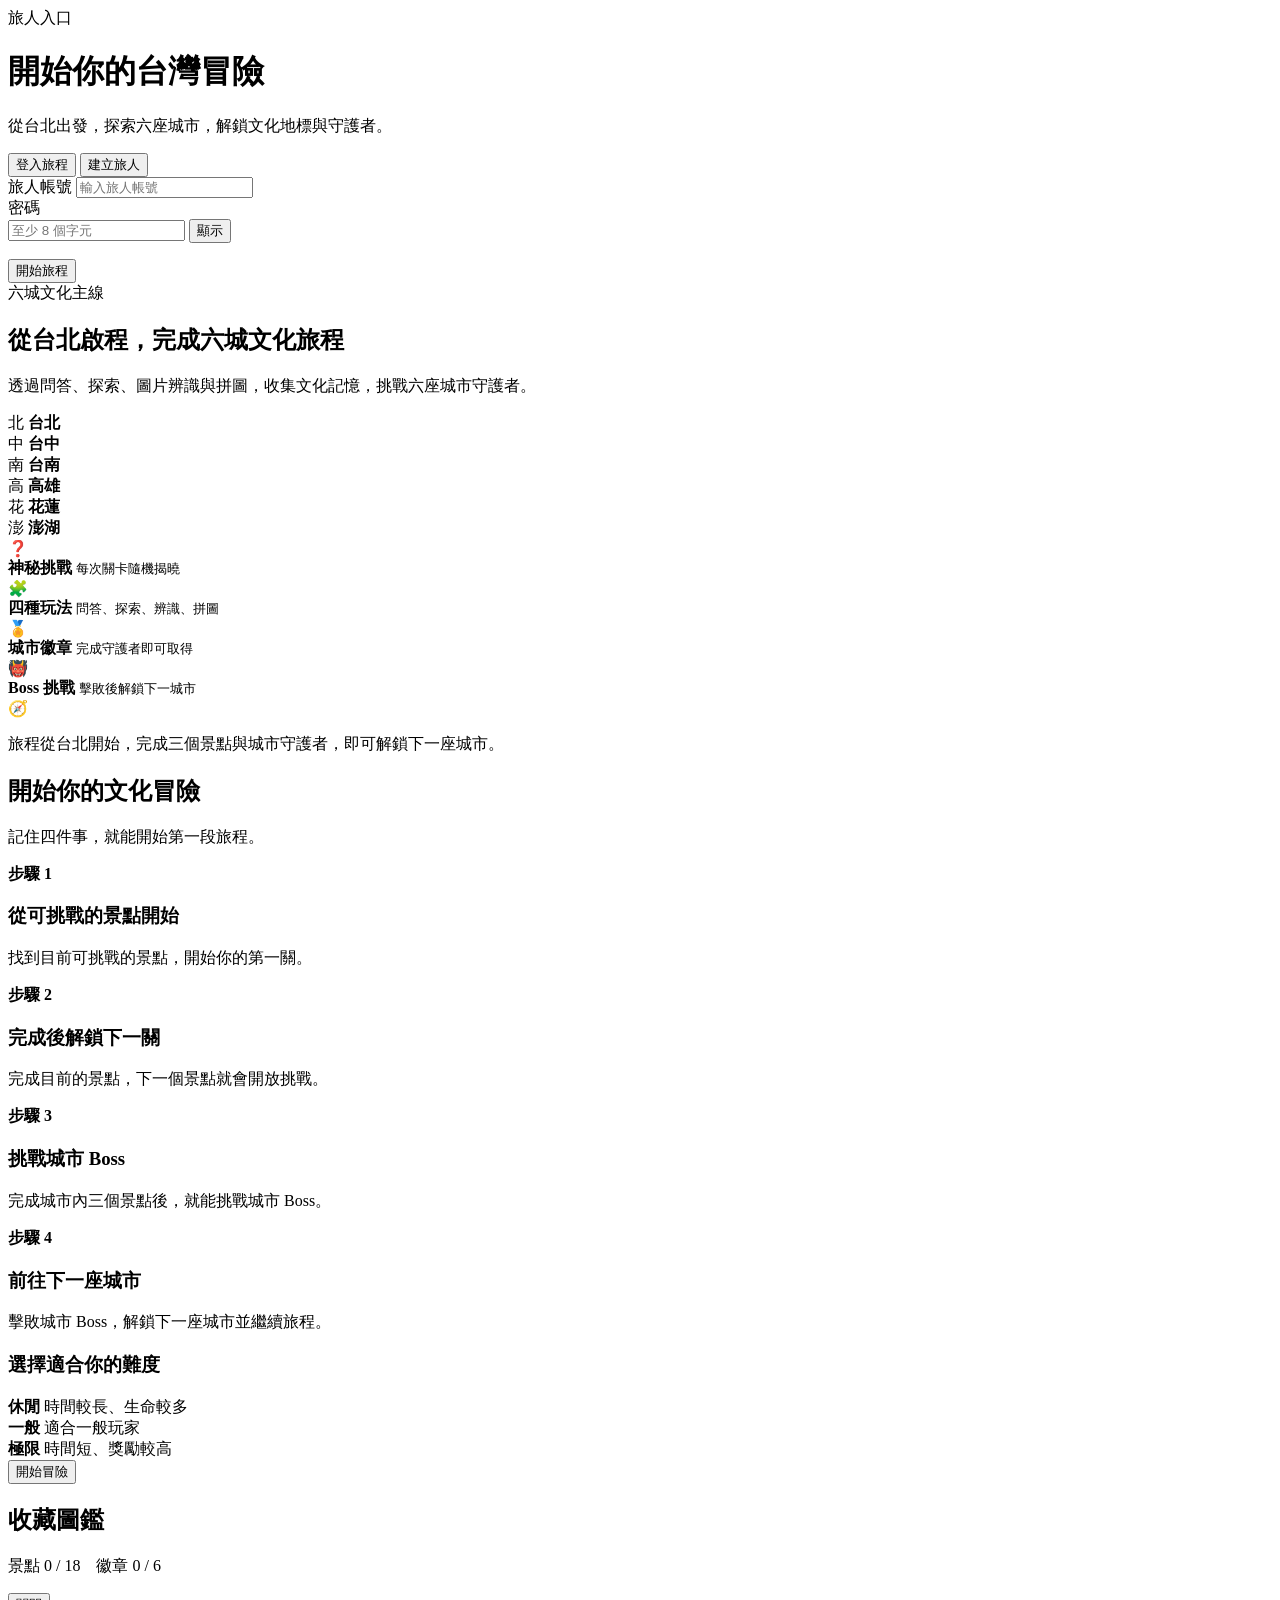
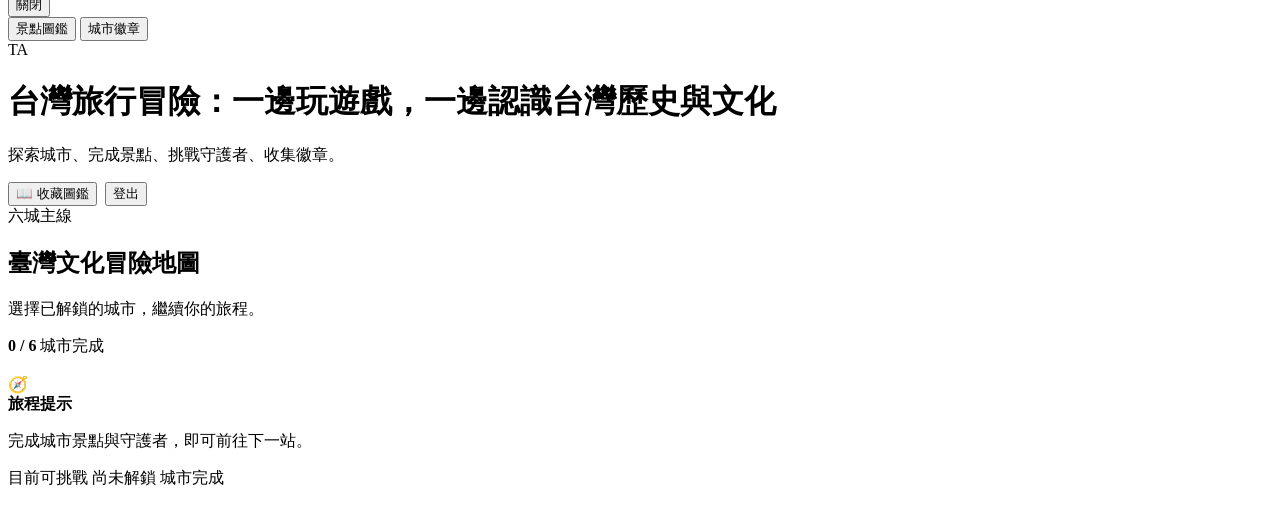
==== commit 4cc11624: "統一登入與註冊模式" ====
--- a/src/main/resources/static/index.html
+++ b/src/main/resources/static/index.html
@@ -14,11 +14,42 @@
     <div class="login-card">
       <div class="login-card__brand">
         <span class="login-card__eyebrow">旅人入口</span>
-        <h1>開始你的台灣冒險</h1>
-        <p>從台北出發，探索六座城市，解鎖文化地標與守護者。</p>
-      </div>
-
-      <form id="login-form" class="login-form" novalidate>
+        <h1 id="auth-card-title">開始你的台灣冒險</h1>
+        <p id="auth-card-description">從台北出發，探索六座城市，解鎖文化地標與守護者。</p>
+      </div>
+
+      <div class="auth-mode-tabs" role="tablist" aria-label="旅人帳號模式">
+        <button
+          id="login-mode-tab"
+          type="button"
+          role="tab"
+          aria-selected="true"
+          aria-controls="login-form"
+          tabindex="0"
+          class="auth-mode-tab auth-mode-tab--active"
+        >
+          登入旅程
+        </button>
+        <button
+          id="register-mode-tab"
+          type="button"
+          role="tab"
+          aria-selected="false"
+          aria-controls="register-form"
+          tabindex="-1"
+          class="auth-mode-tab"
+        >
+          建立旅人
+        </button>
+      </div>
+
+      <form
+        id="login-form"
+        class="login-form"
+        role="tabpanel"
+        aria-labelledby="login-mode-tab"
+        novalidate
+      >
         <div class="login-field">
           <label for="login-username">旅人帳號</label>
           <input
@@ -75,11 +106,101 @@
         <button id="login-submit" type="submit" class="login-primary-button">
           開始旅程
         </button>
+      </form>
+
+      <form
+        id="register-form"
+        class="login-form"
+        role="tabpanel"
+        aria-labelledby="register-mode-tab"
+        novalidate
+        hidden
+      >
+        <div class="login-field">
+          <label for="register-username">旅人帳號</label>
+          <input
+            id="register-username"
+            name="username"
+            type="text"
+            placeholder="建立旅人帳號"
+            autocomplete="username"
+            minlength="3"
+            maxlength="20"
+            aria-describedby="register-username-error"
+            aria-invalid="false"
+            required
+          />
+          <small id="register-username-error" class="field-error"></small>
+        </div>
+
+        <div class="login-field">
+          <label for="register-password">密碼</label>
+          <div class="password-field">
+            <input
+              id="register-password"
+              name="password"
+              type="password"
+              placeholder="至少 8 個字元"
+              autocomplete="new-password"
+              minlength="8"
+              maxlength="72"
+              aria-describedby="register-password-error"
+              aria-invalid="false"
+              required
+            />
+            <button
+              type="button"
+              id="toggle-register-password"
+              class="password-field__toggle"
+              aria-label="顯示密碼"
+              aria-pressed="false"
+            >
+              顯示
+            </button>
+          </div>
+          <small id="register-password-error" class="field-error"></small>
+        </div>
+
+        <div class="login-field">
+          <label for="register-confirm-password">確認密碼</label>
+          <div class="password-field">
+            <input
+              id="register-confirm-password"
+              name="confirmPassword"
+              type="password"
+              placeholder="再次輸入密碼"
+              autocomplete="new-password"
+              minlength="8"
+              maxlength="72"
+              aria-describedby="register-confirm-password-error"
+              aria-invalid="false"
+              required
+            />
+            <button
+              type="button"
+              id="toggle-register-confirm-password"
+              class="password-field__toggle"
+              aria-label="顯示確認密碼"
+              aria-pressed="false"
+            >
+              顯示
+            </button>
+          </div>
+          <small id="register-confirm-password-error" class="field-error"></small>
+        </div>
+
+        <p
+          id="register-message"
+          class="login-message"
+          role="alert"
+          aria-live="polite"
+          aria-atomic="true"
+        ></p>
 
         <button
-          type="button"
-          id="show-register-button"
-          class="login-secondary-button"
+          id="register-submit"
+          type="submit"
+          class="login-primary-button"
         >
           註冊成為旅人
         </button>
